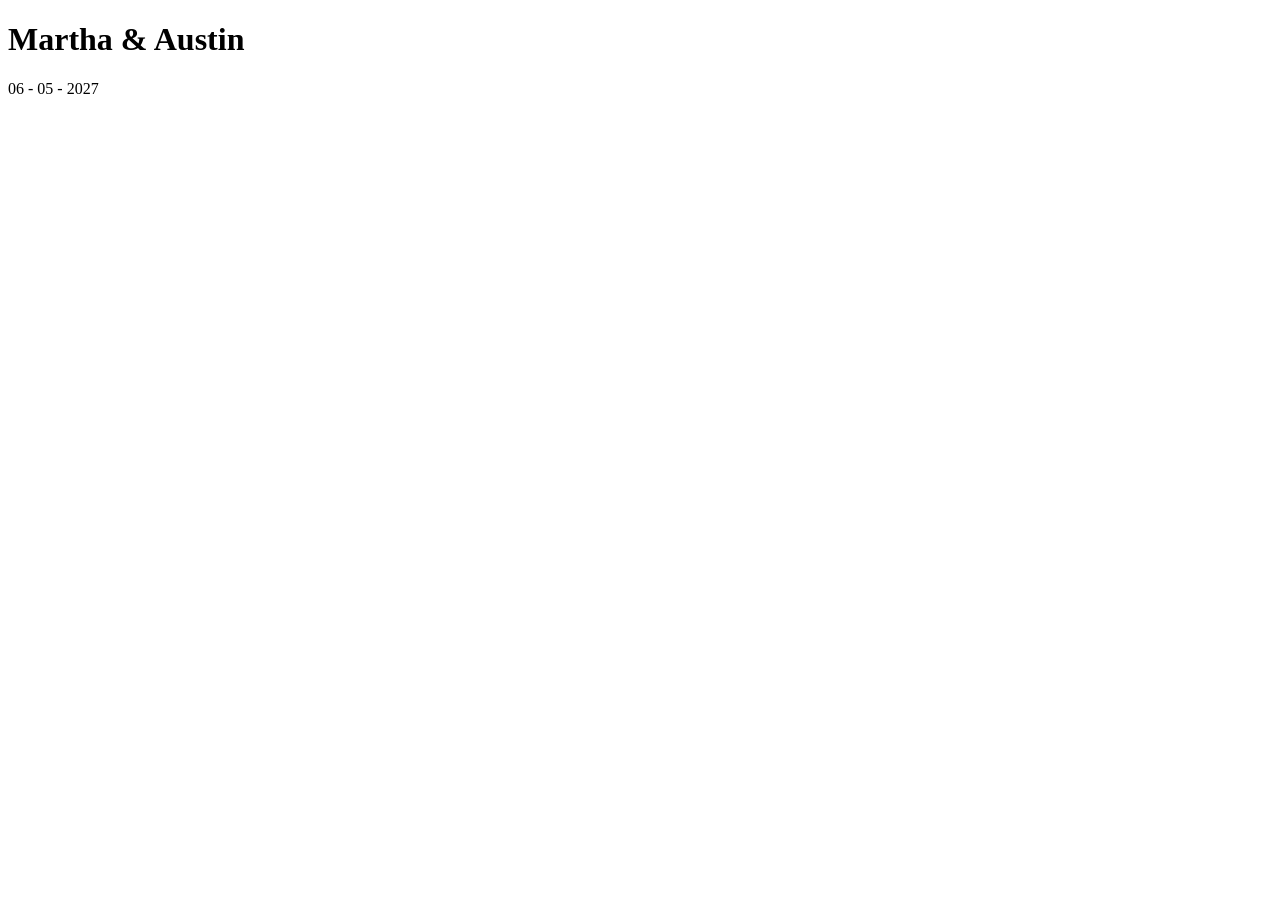
==== index.html @ aa9ce4f5 "idk" ====
<!DOCTYPE html>
<html>
    <head>
        <meta charset="utf-8">
    <meta name="viewport" content="width=device-width, initial-scale=1, shrink-to-fit=no">
    <title>Home Page </title>
    <script src="https://cdn.jsdelivr.net/npm/bootstrap@5.3.8/dist/js/bootstrap.bundle.min.js" integrity="sha384-FKyoEForCGlyvwx9Hj09JcYn3nv7wiPVlz7YYwJrWVcXK/BmnVDxM+D2scQbITxI" crossorigin="anonymous"></script>
    <link href="style.css">
    </head>
    <body>
        <div class="container">
            <div class="row">
                <a href="Pix/handsrings.jpg"></a>
            </div>
        </div>
        <h1>Martha & Austin</h1>
        <p>06 - 05 - 2027</p>
    </body>
</html>
---- style.css ----
body{
    background-color:grey;
}
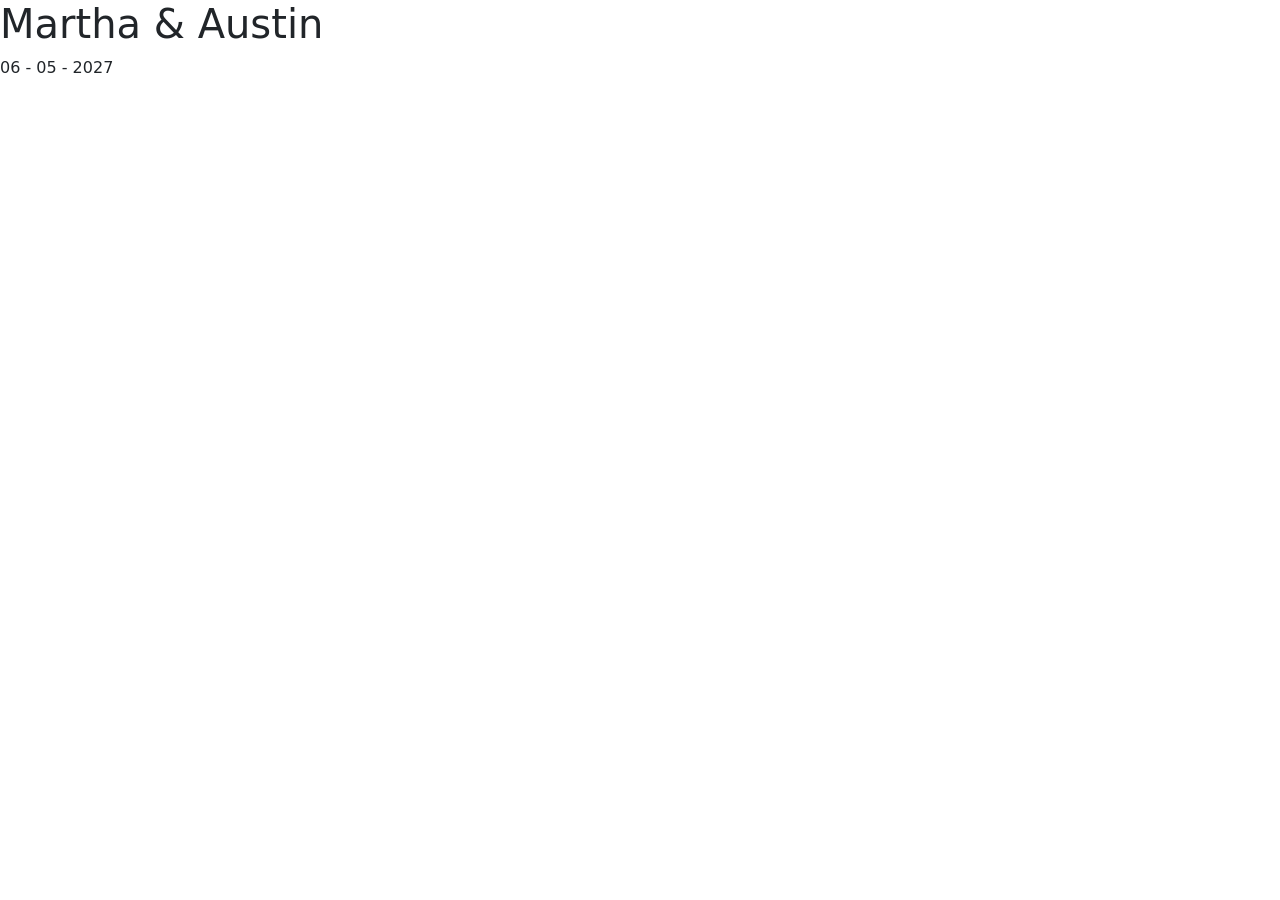
==== commit 8fe3ef85: "boostra" ====
--- a/index.html
+++ b/index.html
@@ -4,7 +4,7 @@
         <meta charset="utf-8">
     <meta name="viewport" content="width=device-width, initial-scale=1, shrink-to-fit=no">
     <title>Home Page </title>
-    <script src="https://cdn.jsdelivr.net/npm/bootstrap@5.3.8/dist/js/bootstrap.bundle.min.js" integrity="sha384-FKyoEForCGlyvwx9Hj09JcYn3nv7wiPVlz7YYwJrWVcXK/BmnVDxM+D2scQbITxI" crossorigin="anonymous"></script>
+    <link href="https://cdn.jsdelivr.net/npm/bootstrap@5.3.8/dist/css/bootstrap.min.css" rel="stylesheet" integrity="sha384-sRIl4kxILFvY47J16cr9ZwB07vP4J8+LH7qKQnuqkuIAvNWLzeN8tE5YBujZqJLB" crossorigin="anonymous">
     <link href="style.css">
     </head>
     <body>
@@ -15,6 +15,7 @@
         </div>
         <h1>Martha & Austin</h1>
         <p>06 - 05 - 2027</p>
+        <script src="https://cdn.jsdelivr.net/npm/bootstrap@5.3.8/dist/js/bootstrap.bundle.min.js" integrity="sha384-FKyoEForCGlyvwx9Hj09JcYn3nv7wiPVlz7YYwJrWVcXK/BmnVDxM+D2scQbITxI" crossorigin="anonymous"></script>
     </body>
 </html>
 
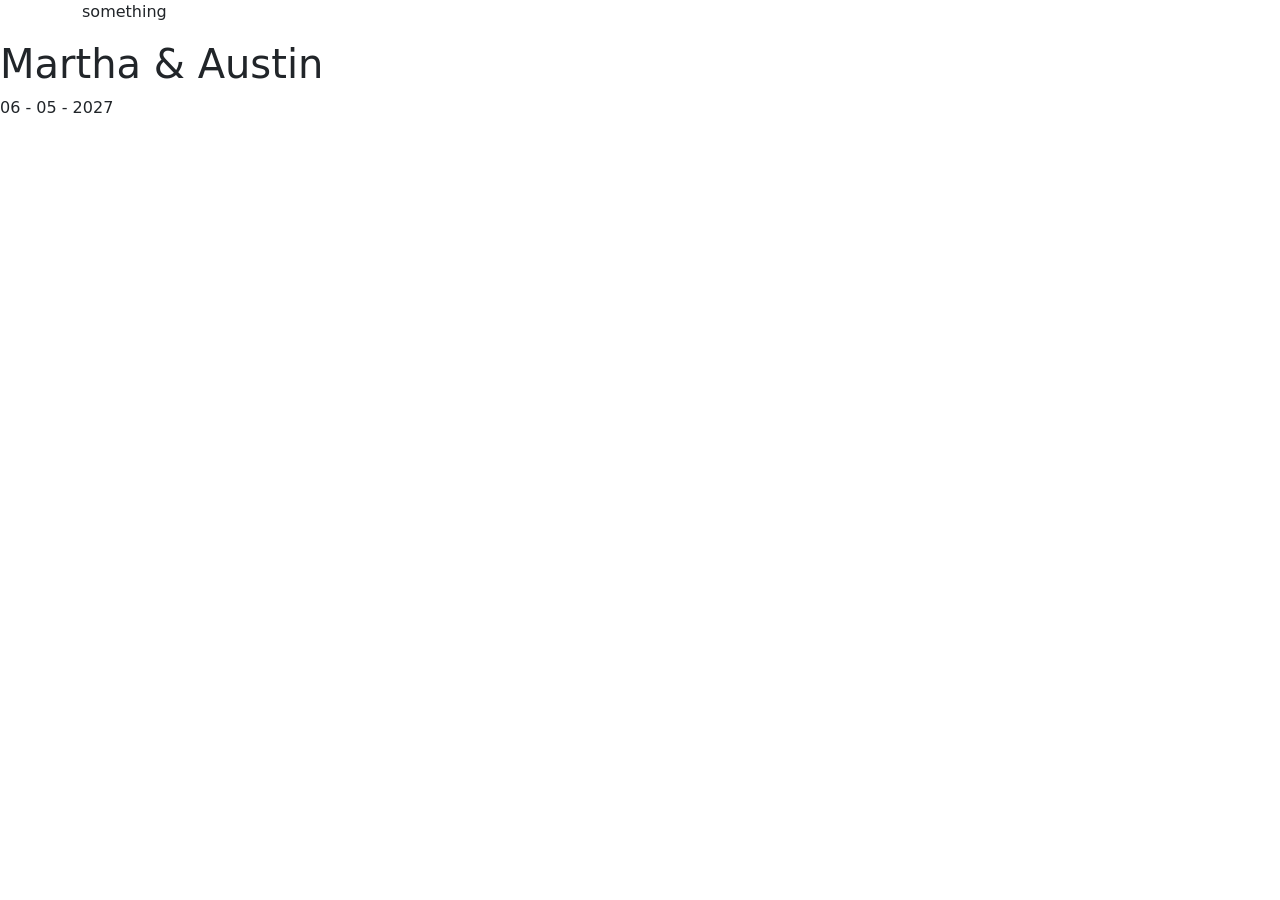
==== commit d0579491: "teste" ====
--- a/index.html
+++ b/index.html
@@ -10,7 +10,11 @@
     <body>
         <div class="container">
             <div class="row">
-                <a href="Pix/handsrings.jpg"></a>
+                <div class="col-md-12">
+                    <div class="mainbackground">
+                        <p>something</p>
+                    </div>
+                </div>
             </div>
         </div>
         <h1>Martha & Austin</h1>
--- a/style.css
+++ b/style.css
@@ -1,3 +1,7 @@
 body{
     background-color:grey;
+}
+
+.mainbackground{
+    background-image: url(Pix/handsrings.jpg);
 }
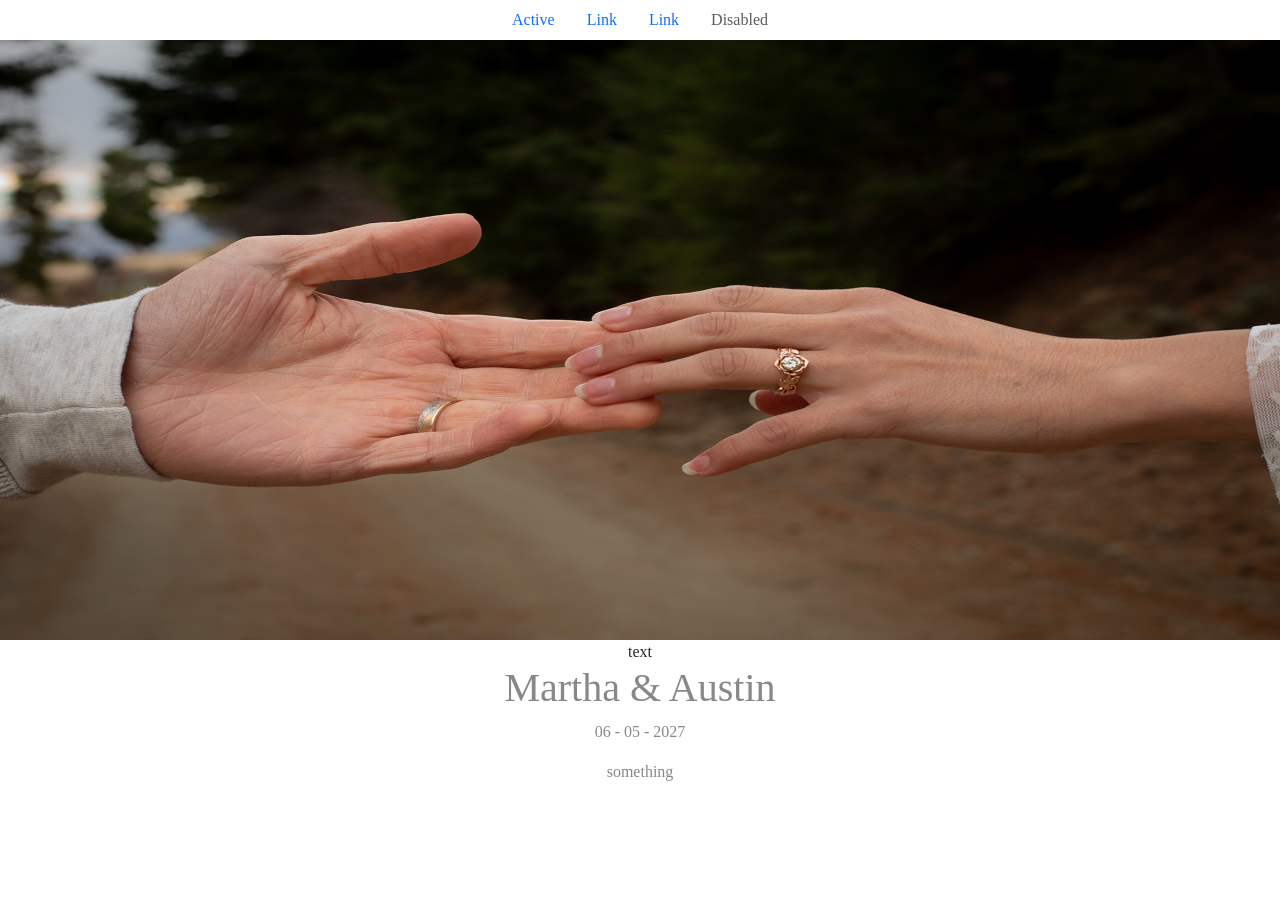
==== commit 0ed74c22: "lottupdates yea" ====
--- a/index.html
+++ b/index.html
@@ -5,20 +5,61 @@
     <meta name="viewport" content="width=device-width, initial-scale=1, shrink-to-fit=no">
     <title>Home Page </title>
     <link href="https://cdn.jsdelivr.net/npm/bootstrap@5.3.8/dist/css/bootstrap.min.css" rel="stylesheet" integrity="sha384-sRIl4kxILFvY47J16cr9ZwB07vP4J8+LH7qKQnuqkuIAvNWLzeN8tE5YBujZqJLB" crossorigin="anonymous">
-    <link href="style.css">
+    <link rel="stylesheet" href="style.css">
     </head>
-    <body>
+
+    <body id="mainbody">
+
+        <ul class="nav justify-content-center">
+  <li class="nav-item">
+    <a class="nav-link active" href="https://austinmartha2027.github.io">Active</a>
+  </li>
+  <li class="nav-item">
+    <a class="nav-link" href="https://austinmartha2027.github.io/#gallery">Link</a>
+  </li>
+  <li class="nav-item">
+    <a class="nav-link" href="#">Link</a>
+  </li>
+  <li class="nav-item">
+    <a class="nav-link disabled" href="#" tabindex="-1" aria-disabled="true">Disabled</a>
+  </li>
+</ul>
+        <div>
+            <img id="img" src="Pix/handsrings.jpg" alt="text">text</a>
+            
+        </div>
+            
+        </div>
         <div class="container">
+            <div class="row>">
+                <div class="col-md-12">
+
+                </div>
+            </div>
             <div class="row">
-                <div class="col-md-12">
-                    <div class="mainbackground">
+                <div class="col-md-12" id="bg">
+                    <h1>Martha & Austin</h1>
+                    <p>06 - 05 - 2027</p>
                         <p>something</p>
-                    </div>
+                    
+                </div>
+            </div>
+            <div class="row" id="gallery">
+                <div class="col-md-3">
+
+                </div>
+                <div class="col-md-3">
+                    
+                </div>
+                <div class="col-md-3">
+                    
+                </div>
+                <div class="col-md-3">
+                    
                 </div>
             </div>
         </div>
-        <h1>Martha & Austin</h1>
-        <p>06 - 05 - 2027</p>
+        
         <script src="https://cdn.jsdelivr.net/npm/bootstrap@5.3.8/dist/js/bootstrap.bundle.min.js" integrity="sha384-FKyoEForCGlyvwx9Hj09JcYn3nv7wiPVlz7YYwJrWVcXK/BmnVDxM+D2scQbITxI" crossorigin="anonymous"></script>
     </body>
 </html>
--- a/style.css
+++ b/style.css
@@ -1,7 +1,28 @@
-body{
-    background-color:grey;
+#mainbody{
+    background-color:white;
+    
+    text-align:center;
+    font-family: cursive;
+    background-size:cover;
+    background-repeat:no-repeat;
 }
 
-.mainbackground{
-    background-image: url(Pix/handsrings.jpg);
+#bg{
+    background-color:white;
+    
+    background-size:cover;
+    background-repeat:no-repeat;
+    margin:0%;
+    width:100%;
+    height:50%;
+    color:#888888;
+
+}
+#img{
+    width:100%;
+    height: 600px;
+}
+#nav{
+    text-align: center;
+    justify-content: center;
 }
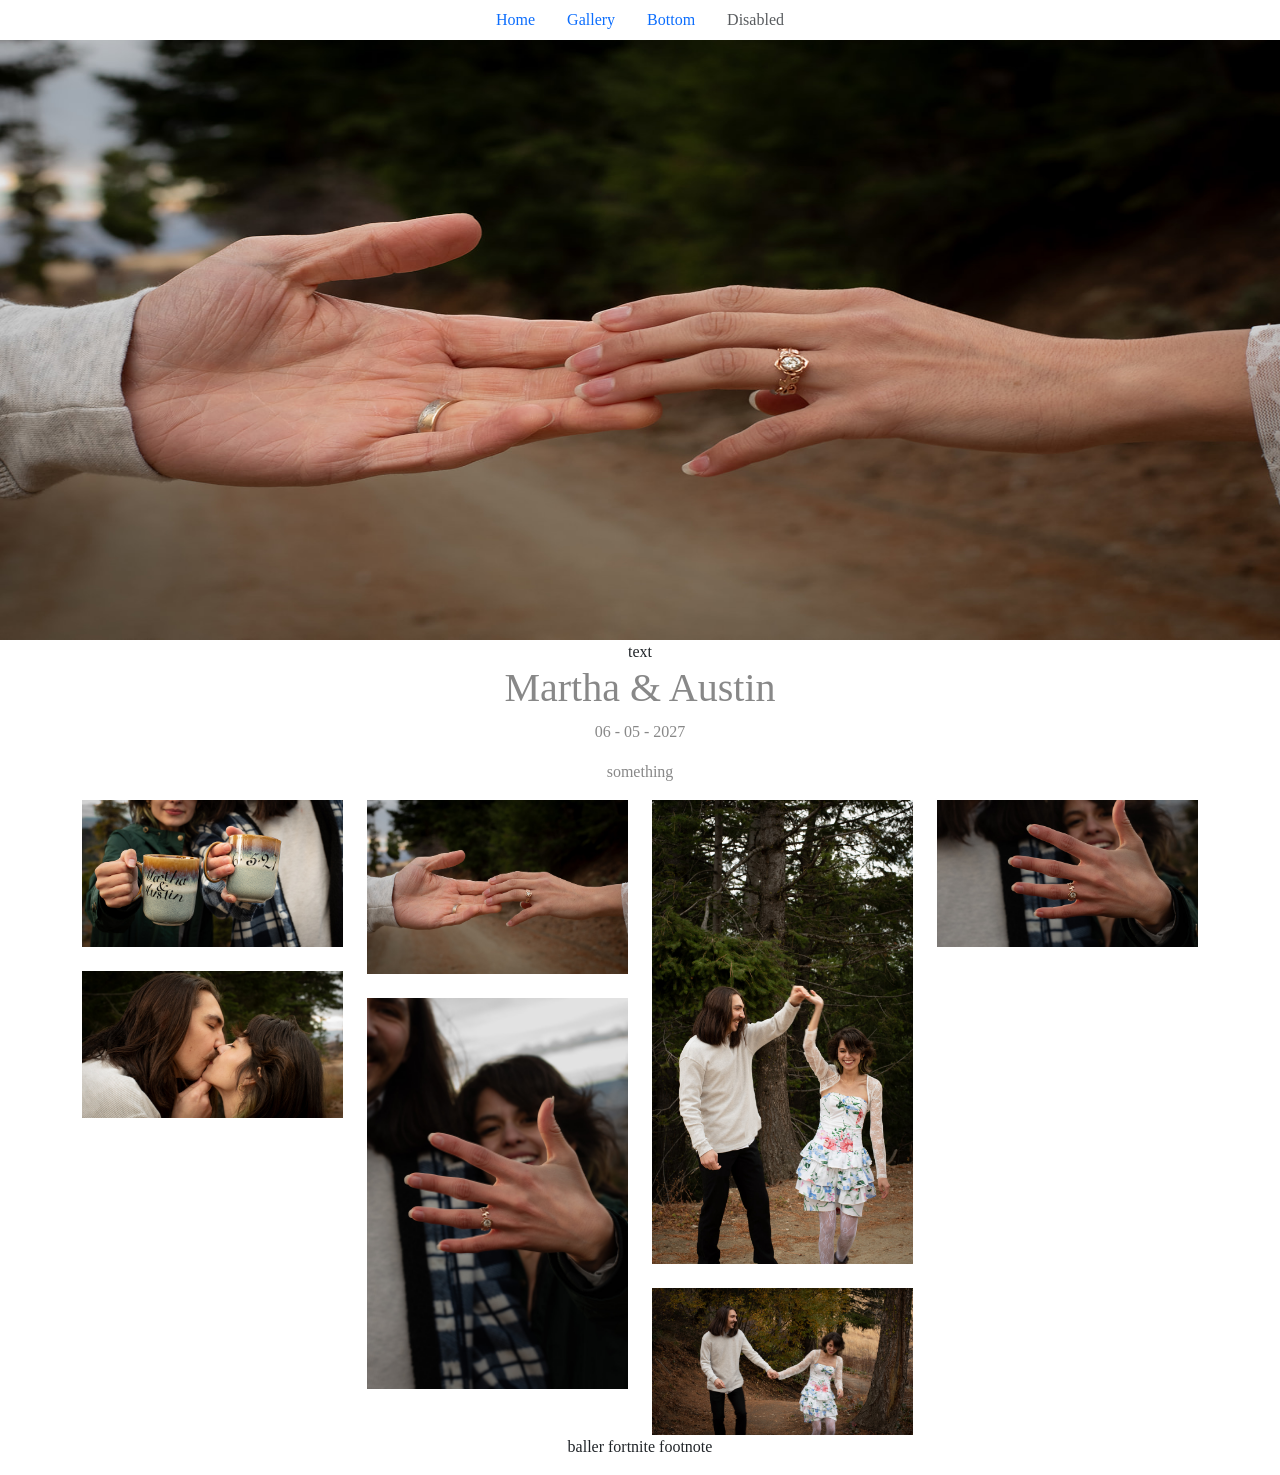
==== commit 98df440b: "chachachachanges TIME TO FACE THE STRANGE CHA CHA CHANGES" ====
--- a/index.html
+++ b/index.html
@@ -12,13 +12,13 @@
 
         <ul class="nav justify-content-center">
   <li class="nav-item">
-    <a class="nav-link active" href="https://austinmartha2027.github.io">Active</a>
+    <a class="nav-link active" href="https://austinmartha2027.github.io">Home</a>
   </li>
   <li class="nav-item">
-    <a class="nav-link" href="https://austinmartha2027.github.io/#gallery">Link</a>
+    <a class="nav-link" href="https://austinmartha2027.github.io/#gallery">Gallery</a>
   </li>
   <li class="nav-item">
-    <a class="nav-link" href="#">Link</a>
+    <a class="nav-link" href="https://austinmartha2027.github.io/#footer">Bottom</a>
   </li>
   <li class="nav-item">
     <a class="nav-link disabled" href="#" tabindex="-1" aria-disabled="true">Disabled</a>
@@ -46,19 +46,31 @@
             </div>
             <div class="row" id="gallery">
                 <div class="col-md-3">
-
+                    <img id="galimg" src="Pix/ourcups.jpg">
+                    <br>
+                    <img id="galimg" src="Pix/nowkith.jpg">
                 </div>
                 <div class="col-md-3">
-                    
+                    <img id="galimg"src="Pix/handsrings.jpg">
+                    <br>
+                    <img id="galimg" src="Pix/largomartflex.jpg">
                 </div>
                 <div class="col-md-3">
-                    
+                    <img id="galimg" src="Pix/spin.jpg">
+                    <br>
+                    <img id="galimg" src="Pix/holdyhands.jpg">
                 </div>
                 <div class="col-md-3">
-                    
+                    <img id="galimg" src="Pix/martflex.jpg">
+                </div>
+            </div>
+            <div class="row" id="footer">
+                <div class="col-md-12">
+                    <p>baller fortnite footnote</p>
                 </div>
             </div>
         </div>
+
         
         <script src="https://cdn.jsdelivr.net/npm/bootstrap@5.3.8/dist/js/bootstrap.bundle.min.js" integrity="sha384-FKyoEForCGlyvwx9Hj09JcYn3nv7wiPVlz7YYwJrWVcXK/BmnVDxM+D2scQbITxI" crossorigin="anonymous"></script>
     </body>
--- a/style.css
+++ b/style.css
@@ -22,6 +22,12 @@
     width:100%;
     height: 600px;
 }
+#galimg{
+    max-height: 100%;
+    max-width: 100%;
+    margin: auto;
+    display: block;
+}
 #nav{
     text-align: center;
     justify-content: center;
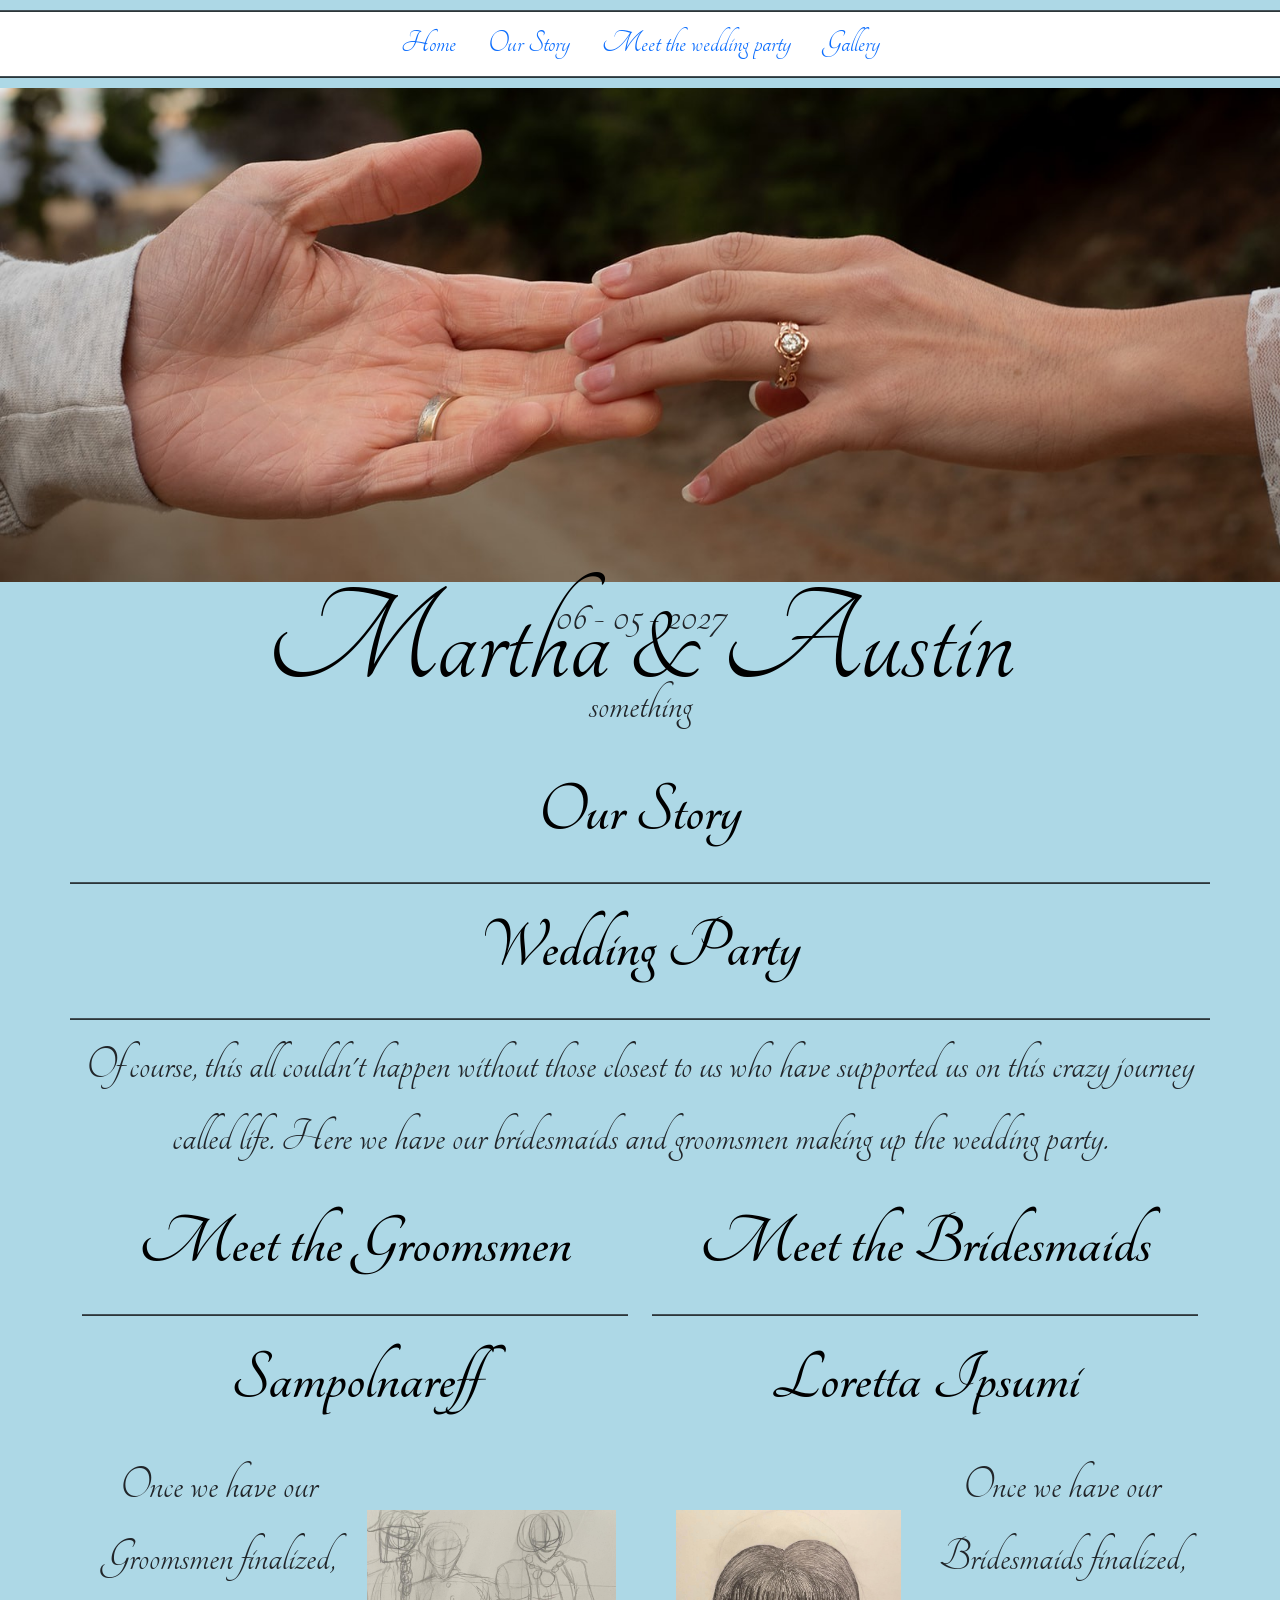
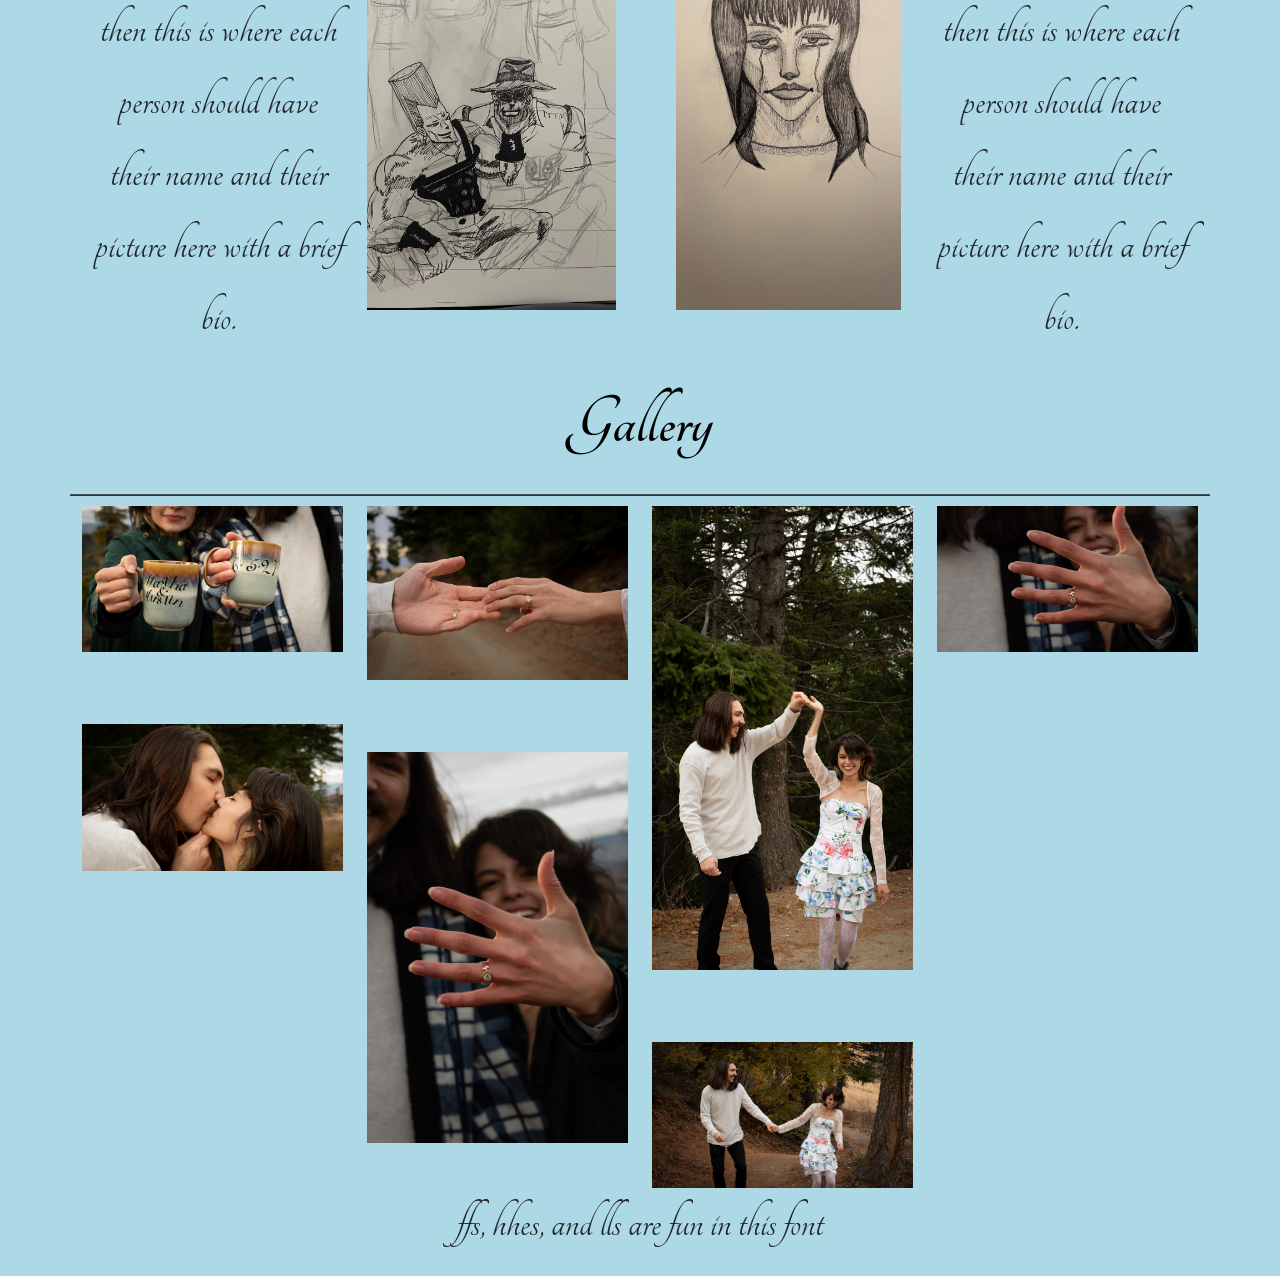
==== commit f24687d3: "Pretty Much everything lots of styling and additions" ====
--- a/index.html
+++ b/index.html
@@ -1,78 +1,150 @@
 <!DOCTYPE html>
 <html>
-    <head>
-        <meta charset="utf-8">
+
+<head>
+    <meta charset="utf-8">
     <meta name="viewport" content="width=device-width, initial-scale=1, shrink-to-fit=no">
     <title>Home Page </title>
-    <link href="https://cdn.jsdelivr.net/npm/bootstrap@5.3.8/dist/css/bootstrap.min.css" rel="stylesheet" integrity="sha384-sRIl4kxILFvY47J16cr9ZwB07vP4J8+LH7qKQnuqkuIAvNWLzeN8tE5YBujZqJLB" crossorigin="anonymous">
+    <link href="https://cdn.jsdelivr.net/npm/bootstrap@5.3.8/dist/css/bootstrap.min.css" rel="stylesheet"
+        integrity="sha384-sRIl4kxILFvY47J16cr9ZwB07vP4J8+LH7qKQnuqkuIAvNWLzeN8tE5YBujZqJLB" crossorigin="anonymous">
     <link rel="stylesheet" href="style.css">
-    </head>
+</head>
 
-    <body id="mainbody">
+<body id="mainbody">
+    <hr id="topline">
+    </hr>
+    <ul class="nav justify-content-center">
+        <li class="nav-item">
+            <a class="nav-link active" href="https://austinmartha2027.github.io">Home</a>
+        </li>
+        <li class="nav-item">
+            <a class="nav-link active" href="https://austinmartha2027.github.io/#ourstory">Our Story</a>
+        </li>
+        <li class="nav-item">
+            <a class="nav-link active" href="https://austinmartha2027.github.io/#people">Meet the wedding party</a>
+        </li>
+        <li class="nav-item">
+            <a class="nav-link" href="https://austinmartha2027.github.io/#gallery">Gallery</a>
+        </li>
+        
+    </ul>
+    <hr id="bottomline">
+    </hr>
+    <div>
+        <img id="img" src="Pix/handsbanner.jpg"></a>
+        <div class="centered">
+            <p id="bigtext">Martha & Austin</p>
 
-        <ul class="nav justify-content-center">
-  <li class="nav-item">
-    <a class="nav-link active" href="https://austinmartha2027.github.io">Home</a>
-  </li>
-  <li class="nav-item">
-    <a class="nav-link" href="https://austinmartha2027.github.io/#gallery">Gallery</a>
-  </li>
-  <li class="nav-item">
-    <a class="nav-link" href="https://austinmartha2027.github.io/#footer">Bottom</a>
-  </li>
-  <li class="nav-item">
-    <a class="nav-link disabled" href="#" tabindex="-1" aria-disabled="true">Disabled</a>
-  </li>
-</ul>
-        <div>
-            <img id="img" src="Pix/handsrings.jpg" alt="text">text</a>
-            
         </div>
-            
+
+    </div>
+
+    </div>
+    <div class="container">
+        <div class="row">
+            <div class="col-md-12">
+
+            </div>
         </div>
-        <div class="container">
-            <div class="row>">
-                <div class="col-md-12">
+        <div class="row">
+            <div class="col-md-12">
 
+                <p>06 - 05 - 2027</p>
+                <p>something</p>
+
+            </div>
+        </div>
+         <div class="row" id="ourstory">
+            <p id="text">Our Story</p>
+            <hr id="bottomline"></hr>
+            <div class="col-md-6">
+                <img id="galimg" src="">
+            </div>
+            <div class="col-md-6">
+
+            </div>
+        </div>
+        <div class="row" id="people">
+            <p id="text">Wedding Party</p>
+            <hr id="bottomline"></hr>
+            <p>Of course, this all couldn't happen without those closest to us who have supported us on this crazy journey called life. Here we have our bridesmaids and groomsmen making up the wedding party.</p>
+            <div class="col-md-6">
+                <p id="text">Meet the Groomsmen</p>
+                <hr id="bottomline">
+                </hr>
+                <div class="container">
+                    <div class="row">
+                        <p id="text">Sampolnareff</p>
+                        <div class="col-md-6">
+                            <p>Once we have our Groomsmen finalized, then this is where each person should have their
+                                name and their picture here with a brief bio.</p>
+                        </div>
+                        <div class="col-md-6">
+                            <div id="img-container">
+                                <img id="prof-img" src="Pix/polnareff.jpg">
+                            </div>
+
+                        </div>
+                    </div>
                 </div>
             </div>
-            <div class="row">
-                <div class="col-md-12" id="bg">
-                    <h1>Martha & Austin</h1>
-                    <p>06 - 05 - 2027</p>
-                        <p>something</p>
-                    
-                </div>
-            </div>
-            <div class="row" id="gallery">
-                <div class="col-md-3">
-                    <img id="galimg" src="Pix/ourcups.jpg">
-                    <br>
-                    <img id="galimg" src="Pix/nowkith.jpg">
-                </div>
-                <div class="col-md-3">
-                    <img id="galimg"src="Pix/handsrings.jpg">
-                    <br>
-                    <img id="galimg" src="Pix/largomartflex.jpg">
-                </div>
-                <div class="col-md-3">
-                    <img id="galimg" src="Pix/spin.jpg">
-                    <br>
-                    <img id="galimg" src="Pix/holdyhands.jpg">
-                </div>
-                <div class="col-md-3">
-                    <img id="galimg" src="Pix/martflex.jpg">
-                </div>
-            </div>
-            <div class="row" id="footer">
-                <div class="col-md-12">
-                    <p>baller fortnite footnote</p>
+            <div class="col-md-6">
+                <p id="text">Meet the Bridesmaids</p>
+                <hr id="bottomline">
+                </hr>
+                <div class="container">
+                    <div class="row">
+                         <p id="text">Loretta Ipsumi</p>
+                        <div class="col-md-6">
+                            <div id="img-container">
+                                <img id="prof-img" src="Pix/sadegrl.jpg">
+                            </div>
+
+                        </div>
+                        <div class="col-md-6">
+                            <p>Once we have our Bridesmaids finalized, then this is where each person should have their
+                                name and their picture here with a brief bio.</p>
+                        </div>
+
+                    </div>
                 </div>
             </div>
         </div>
+       
+        <div class="row" id="gallery">
+            <p id="text">Gallery</p>
+            <hr id="bottomline">
+            </hr>
+            <div class="col-md-3">
+                <img id="galimg" src="Pix/ourcups.jpg">
+                <br>
+                <img id="galimg" src="Pix/nowkith.jpg">
+            </div>
+            <div class="col-md-3">
+                <img id="galimg" src="Pix/handsrings.jpg">
+                <br>
+                <img id="galimg" src="Pix/largomartflex.jpg">
+            </div>
+            <div class="col-md-3">
+                <img id="galimg" src="Pix/spin.jpg">
+                <br>
+                <img id="galimg" src="Pix/holdyhands.jpg">
+            </div>
+            <div class="col-md-3">
+                <img id="galimg" src="Pix/martflex.jpg">
+            </div>
+        </div>
+        <div class="row" id="footer">
+            <div class="col-md-12">
+                <p>ffs, hhes, and lls are fun in this font</p>
+            </div>
+        </div>
+    </div>
 
-        
-        <script src="https://cdn.jsdelivr.net/npm/bootstrap@5.3.8/dist/js/bootstrap.bundle.min.js" integrity="sha384-FKyoEForCGlyvwx9Hj09JcYn3nv7wiPVlz7YYwJrWVcXK/BmnVDxM+D2scQbITxI" crossorigin="anonymous"></script>
-    </body>
-</html>
 
+    <script src="https://cdn.jsdelivr.net/npm/bootstrap@5.3.8/dist/js/bootstrap.bundle.min.js"
+        integrity="sha384-FKyoEForCGlyvwx9Hj09JcYn3nv7wiPVlz7YYwJrWVcXK/BmnVDxM+D2scQbITxI"
+        crossorigin="anonymous"></script>
+</body>
+
+</html>
--- a/style.css
+++ b/style.css
@@ -1,10 +1,36 @@
+@import url('https://fonts.googleapis.com/css2?family=Tangerine:wght@400;700&display=swap');
+@import url('https://fonts.googleapis.com/css2?family=Lavishly+Yours&display=swap');
+@import url('https://fonts.googleapis.com/css2?family=Fleur+De+Leah&display=swap');
 #mainbody{
-    background-color:white;
-    
+    background-color:lightblue;
+    animation-name: intro;
+    animation-duration: 2s;
     text-align:center;
-    font-family: cursive;
+    font-family: "Tangerine", sans-serif;
+    font-size: 36pt;
     background-size:cover;
     background-repeat:no-repeat;
+}
+.nav-item{
+    font-size:xx-large;
+}
+#img-container{
+    width:100%;
+    height:100%;
+    overflow: hidden; 
+    display: flex;
+    justify-content: center;
+    align-items: center;
+    
+}
+@keyframes intro {
+    0% {
+        opacity: 0;
+    }
+
+    100% {
+        opacity: 1;
+    }
 }
 
 #bg{
@@ -20,7 +46,11 @@
 }
 #img{
     width:100%;
-    height: 600px;
+    height: 20%;
+}
+#prof-img{
+    max-width:300px;
+    max-height:400px;
 }
 #galimg{
     max-height: 100%;
@@ -31,4 +61,47 @@
 #nav{
     text-align: center;
     justify-content: center;
-}+    font-weight:bold;
+}
+#text{
+    font-size: 54pt;
+    font-weight: bold;
+    color:black;
+    font-family:Tangerine;
+    white-space:nowrap;
+}
+#bigtext{
+    font-size: 104pt;
+    /*font-weight: bold;*/
+    color:black;
+    font-family:Tangerine;
+    /*font-family:"Lavishly Yours", cursive;*/
+    /*font-family: "Fleur De Leah", cursive;*/
+    white-space:nowrap;
+}
+.centered {
+  position: absolute;
+  top: 50%;
+  left: 50%;
+  transform: translate(-50%, 40%);
+}
+
+#topline{
+    margin-top:10px;
+    margin-bottom:0px;
+    
+    height:2px;
+    background-color: black;
+    opacity:75%;
+}
+#bottomline{
+    margin-top:0px;
+    margin-bottom:10px;
+    
+    height:2px;
+    background-color: black;
+    opacity:75%;
+}
+.nav{
+    background-color:white;
+}
